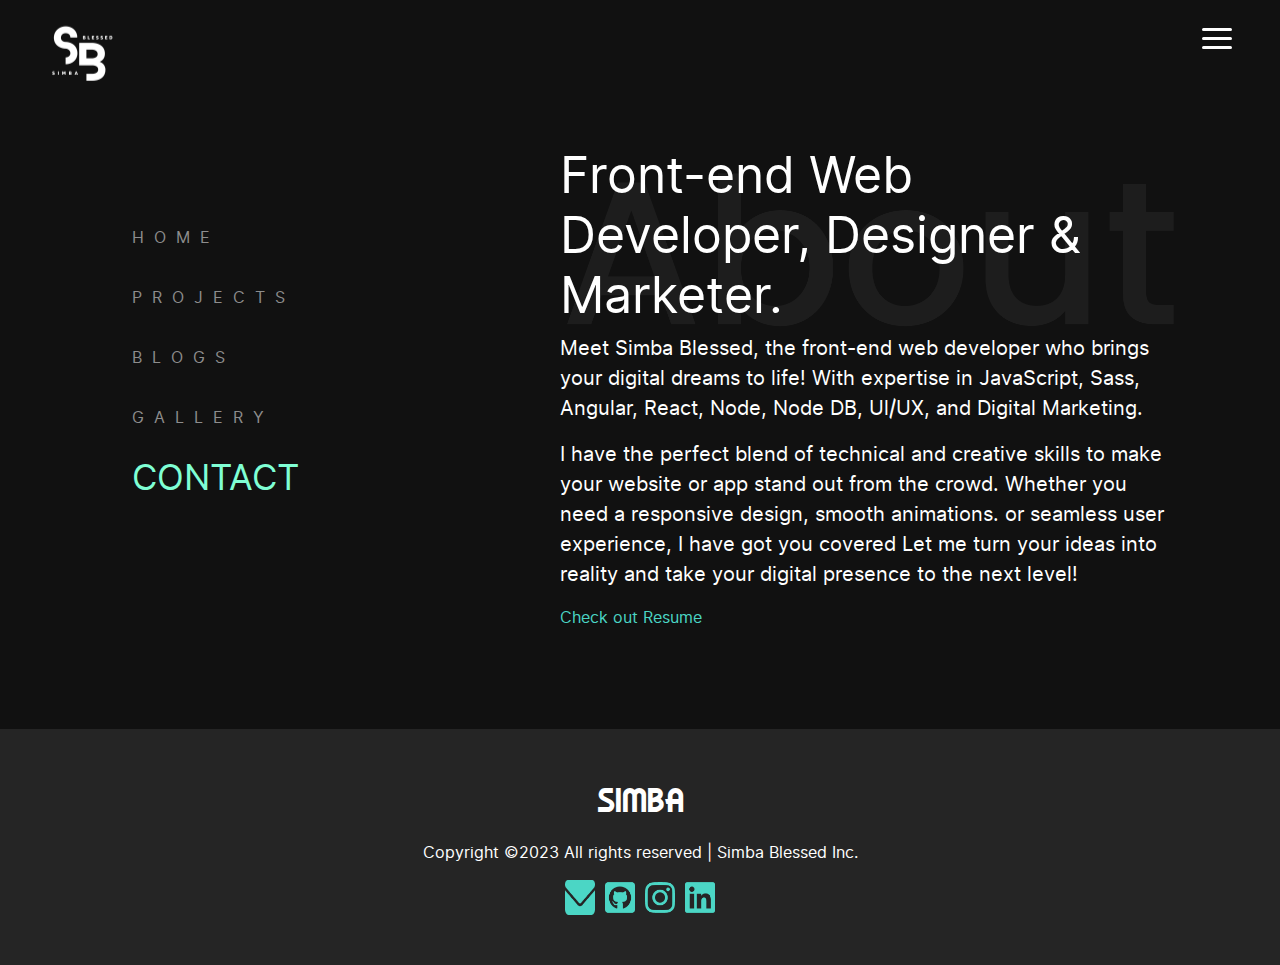
==== about.html @ e40c5028 "new update" ====
<!DOCTYPE html>
<html lang="en">
<head>
    <meta charset="UTF-8">
    <meta http-equiv="X-UA-Compatible" content="IE=edge">
    <meta name="viewport" content="width=device-width, initial-scale=1.0">
    <link rel="stylesheet" href="./assets/css/main.css">
    <link rel="stylesheet" href="./assets/css/bootstrap.min.css">
    <link rel="stylesheet" href="./assets/font/Korner/korner.css">
    <link rel="stylesheet" href="./assets/font/Korner/glitch.css">
    <link rel="stylesheet" href="./assets/font/interr/inter.css">
    <link rel="stylesheet" href="./assets/font/SDDEMO/sddemo.css">
    <title>About Me</title>
</head>
<header>
    <!-- Nav Starts -->
    <div class="navbar">
        <a href="./index.html" class="brand-title"><img src="./assets/icons/1.png" alt="" class="logo-image"></a>
 
     <a href="#" class="toggle-button" onclick="openNav()">
         <span class="bar"></span>
         <span class="bar"></span>
         <span class="bar"></span>
     </a>
 </div>
 
 <div id="myNav" class="overlay">
     <!-- Button to close the overlay navigation -->
  <a href="javascript:void(0)" class="closebtn" onclick="closeNav()">&times;</a>
     <!-- overlay -->
     <div class="overlay-content">
             <div>
                 <a class="active" href="#">HOME</a>
                 <a href="./blog.html">BLOG</a>
                 <a href="./about.html">ABOUT</a>
                 <a href="./resume.html">RESUME</a>
                 <a href="./contact.html">CONTACT</a>
             </div>
     </div>
 </div>
 <!-- Nav Ends -->
 </header>
<body>
    <section class="about-me-skills">
        <div class="row">
<!--             <div class="col-lg-5 brain-img">
                <img src="./assets/images/brainss.png" alt="" class="img-fluid">
            </div> -->

            <div class="col-lg-5">
                <div class="mynav">
                    <ul>
                        <li><a href="./index.html">HOME</a></li>
                        <li><a href="./work.html">PROJECTS</a></li>
                        <li><a href="./blog.html">BLOGS</a></li>
                        <!-- <li><a href="./resume.html">RESUME</a></li> -->
                        <li><a href="./gallery.html">GALLERY</a></li>
                        <li><a class="active" href="./contact.html">CONTACT</a></li>
                    </ul>
                </div>
            </div>

            <div class="col-lg-7">
                <div class="items-alll">
                    <img src="./assets/images/About Faint.png" alt="" class="img-fluid simz">
                    <h3>Front-end Web Developer,
                        Designer & Marketer.</h3>
                </div>
                <P>
                    Meet Simba Blessed, the front-end web developer who brings your 
                    digital dreams to life! With expertise in JavaScript, Sass, Angular, 
                    React, Node, Node DB, Ul/UX, and Digital Marketing. 
                </P>
                    
                <p>
                    I have the perfect blend of technical and creative 
                    skills to make your website or app stand out from 
                    the crowd. Whether you need a responsive design,
                    smooth animations. or seamless user
                    experience, I have got you covered
                    Let me turn your ideas into reality
                    and take your digital presence to the next
                    level!
                </p>
                <a href="./resume.html">Check out Resume</a>
            </div>
        </div>
    </section>

<!-- .ABOUT -->   

<section class="footer-section">
    <div>
        <p class="brand-title">SIMBA</p>
        <p>Copyright ©2023 All rights reserved | Simba Blessed Inc.</p>
        <div class="footer-icons">
            <img src="./assets/icons/blue/Vector.png" alt="" class="icon1">
            <img src="./assets/icons/blue/square-github 1.png" alt="" class="icon1">
            <img src="./assets/icons/blue/instagram 1.png" alt="" class="icon1">
            <img src="./assets/icons/blue/linkedin 1.png" alt="" class="icon1">
        </div>
    </div>
</section>

<script src="./assets/js/jquery-3.6.3.js"></script>
<script src="./assets/js/mine.js"></script>
</body>
</html>
---- assets/css/main.css ----
@import url("https://fonts.googleapis.com/css?family=Poppins:300,400,500,600,700,800,900&display=swap");
* {
  font-family: "interregular";
}

.div-gaps {
  padding: 50px 0;
}

.sections-gaps {
  padding: 70px 0;
}

.cards-gap {
  padding: 30px 0;
}

.logo-image {
  -o-object-fit: contain;
     object-fit: contain;
  width: 25%;
}

header {
  position: absolute;
  /* The Overlay (background) */
}
header .navbar {
  display: flex;
  width: 100vw;
  justify-content: space-between;
  align-items: center;
  background-color: transparent;
}
header .navbar .brand-title {
  color: rgb(255, 255, 255);
  transform: translateY(35%);
  position: absolute;
  left: 1rem;
}
header .navbar .toggle-button {
  position: absolute;
  top: 1.75rem;
  right: 3rem;
  display: flex;
  flex-direction: column;
  justify-content: space-between;
  width: 30px;
  height: 21px;
}
header .navbar .toggle-button:hover {
  transition: 0.5s;
}
header .navbar .toggle-button .bar {
  height: 3px;
  width: 100%;
  background-color: white;
  border-radius: 10px;
}
header .navbar .navbar-links {
  display: none;
  width: 100%;
}
header .navbar .navbar-links.active {
  display: flex;
}
header .navbar .navbar-links ul {
  display: flex;
  flex-direction: column;
  width: 100%;
  gap: 20px;
  padding: 10px;
}
header .navbar .navbar-links ul li {
  list-style: none;
  text-align: right;
}
header .navbar .navbar-links ul li:hover {
  background-color: gray;
}
header .navbar .navbar-links ul li a {
  color: white;
  text-decoration: none;
}
header .navbar .navbar-links ul li a.active {
  color: aqua;
}
header .overlay {
  /* Height & width depends on how you want to reveal the overlay (see JS below) */
  height: 100%;
  width: 0;
  position: fixed; /* Stay in place */
  z-index: 1; /* Sit on top */
  left: 0;
  top: 0;
  background-color: rgb(0, 0, 0); /* Black fallback color */
  background-color: rgba(0, 0, 0, 0.963); /* Black w/opacity */
  overflow-x: hidden; /* Disable horizontal scroll */
  transition: 0.5s; /* 0.5 second transition effect to slide in or slide down the overlay (height or width, depending on reveal) */
  /* When the height of the screen is less than 450 pixels, change the font-size of the links and position the close button again, so they don't overlap */
}
header .overlay .overlay-content {
  position: relative;
  top: 10%; /* 25% from the top */
  width: 100%; /* 100% width */
  text-align: center; /* Centered text/links */
  margin-top: 30px; /* 30px top margin to avoid conflict with the close button on smaller screens */
}
header .overlay .overlay-content a {
  /* The navigation links inside the overlay */
  padding: 8px;
  text-decoration: none;
  font-size: 70px;
  font-weight: 900;
  color: #818181;
  display: block; /* Display block instead of inline */
  transition: 0.3s; /* Transition effects on hover (color) */
}
header .overlay .overlay-content a:hover {
  color: aquamarine;
}
header .overlay .overlay-content a.focus {
  color: aquamarine;
}
header .overlay .closebtn {
  position: absolute;
  top: -10px;
  right: 45px;
  font-size: 60px;
  color: rgb(141, 141, 141);
  text-decoration: none;
}
@media screen and (max-height: 450px) {
  header .overlay .overlay a {
    font-size: 20px;
  }
  header .overlay .overlay .closebtn {
    font-size: 40px;
    top: 15px;
    right: 35px;
  }
}

.bilboard {
  /* position: relative; */
  background-color: #111;
  color: white;
  align-content: center;
  height: 100vh;
  overflow-x: hidden;
  display: flex;
  flex-direction: column;
  justify-content: center;
}
.bilboard .social-icons {
  display: flex;
  transform: translateY(80%);
  flex-direction: column;
  gap: 90px;
}
.bilboard .social-icons li {
  transform: rotate(90deg);
  list-style: none;
}
.bilboard .social-icons li a {
  color: rgb(141, 141, 141);
}
.bilboard .social-icons li a:hover {
  color: aqua;
  text-decoration: none;
  transition: 0.5s;
  letter-spacing: 1px;
}
.bilboard .herotxt-grp {
  display: flex;
  /* transform: translateY(60%); */
  justify-content: center;
}
.bilboard .herotxt-grp .hero-icons {
  width: 40px;
  display: flex;
  gap: 16px;
  color: aquamarine;
}
.bilboard .herotxt-grp span {
  color: aquamarine;
  letter-spacing: 5px;
  font-family: "sdglitchdemoregular";
}
.bilboard .herotxt-grp p {
  font-size: 30px;
}
.bilboard .herotxt-grp h1 {
  font-size: 120px;
  font-weight: 900;
  font-family: "Poppins", sans-serif;
}
.bilboard .mynav {
  /* transform: translateY(60%); */
}
.bilboard .mynav ul li {
  list-style: none;
}
.bilboard .mynav ul li a {
  text-decoration: none;
  color: rgb(141, 141, 141);
  line-height: 60px;
  letter-spacing: 10px;
}
.bilboard .mynav ul li a.active {
  color: aquamarine;
  font-size: 35px;
  letter-spacing: 0px;
}
.bilboard .mynav ul li a:hover {
  color: aquamarine;
  transition: 0.4s;
  font-size: 35px;
  letter-spacing: 0px;
}
.bilboard .hero-img {
  height: 671px;
}
.bilboard .hero-main {
  display: flex;
  justify-content: end;
}

.about-me {
  background-color: #111;
  padding: 100px;
  height: 100vh;
  display: flex;
  align-items: center;
}
.about-me .items-alll {
  display: flex;
  align-items: end;
}
.about-me h2 {
  font-size: 120px;
  color: white;
  position: absolute;
  align-items: center;
}
.about-me p {
  font-size: 30px;
  color: white;
}
.about-me p span {
  color: aquamarine;
  font-family: "sdglitchdemoregular";
}

.about-me-skills {
  background-color: #111;
  padding: 100px;
  /* height: 100vh; */
  display: flex;
  align-items: center;
}
.about-me-skills .mynav {
  /* transform: translateY(25%); */
  display: flex;
  height: 100%;
  align-items: center;
}
.about-me-skills .mynav ul li {
  list-style: none;
}
.about-me-skills .mynav ul li .btn3 {
  display: flex;
  align-items: center;
  justify-content: center;
  width: 130px;
  height: 45px;
  position: relative;
  top: 20px;
  align-items: center;
  justify-content: center;
  font-weight: bolder;
  background-color: transparent;
  color: white;
  border: 2px solid aquamarine;
  border-radius: 15px;
}
.about-me-skills .mynav ul li .btn3:hover {
  color: black;
  font-weight: bolder;
  background-color: #4BD6C5;
}
.about-me-skills .mynav ul li .btn3 span {
  font-size: 20px;
  font-weight: 700;
}
.about-me-skills .mynav ul li a {
  text-decoration: none;
  color: rgb(141, 141, 141);
  line-height: 60px;
  letter-spacing: 10px;
  /* text-decoration: line-through; */
}
.about-me-skills .mynav ul li a.active {
  color: aquamarine;
  font-size: 35px;
  letter-spacing: 0px;
}
.about-me-skills .mynav ul li a:hover {
  color: rgb(142, 126, 27);
  transition: 0.4s;
  font-size: 35px;
  letter-spacing: 0px;
}
.about-me-skills .brain-img {
  display: flex;
  justify-content: center;
  align-items: center;
}
.about-me-skills .my-aboutimg {
  height: 400px;
}
.about-me-skills .items-alll {
  display: flex;
  align-items: end;
}
.about-me-skills h3 {
  position: absolute;
  color: white;
  width: 45%;
  font-size: 50px;
}
.about-me-skills p {
  font-size: 20px;
  color: white;
  line-height: 30px;
}
.about-me-skills a {
  color: #4BD6C5;
  text-decoration: none;
}

.section-padding {
  background-color: #111;
  padding: 100px;
}

.resume, .resume-all {
  background-color: #111;
  /*  padding: 100px;
      height: 100vh; */
  /* display: flex; */
  align-items: center;
  width: auto;
}
.resume .card, .resume-all .card {
  background-color: #3A3A3A;
  color: white;
  padding: 30px;
  width: 95%;
}
.resume .card span, .resume-all .card span {
  color: aquamarine;
}
.resume .items-alll, .resume-all .items-alll {
  display: flex;
  align-items: end;
}
.resume h2, .resume-all h2 {
  font-size: 120px;
  color: white;
  position: absolute;
  align-items: center;
}
.resume h3, .resume-all h3 {
  font-size: 30px;
  color: white;
}
.resume p, .resume-all p {
  font-size: 30px;
  color: white;
}
.resume p span, .resume-all p span {
  color: aquamarine;
  font-family: "sdglitchdemoregular";
}

.work-section {
  background-color: #111;
  padding: 100px;
  align-items: center;
}
.work-section .btn3 {
  display: flex;
  align-items: center;
  justify-content: center;
  width: 130px;
  height: 45px;
  position: relative;
  top: 80px;
  font-weight: bolder;
  background-color: transparent;
  color: white;
  border: 2px solid aquamarine;
  border-radius: 15px;
  left: 33px;
}
.work-section .btn3:hover {
  color: black;
  font-weight: bolder;
  background-color: #4BD6C5;
}
.work-section .btn3 span {
  font-size: 20px;
  font-weight: 700;
}
.work-section .first-grp {
  margin-bottom: 30px;
}
.work-section .first-grp h4 {
  color: white;
  text-align: center;
}
.work-section .first-grp p {
  color: white;
  text-align: center;
}
.work-section .first-grp .imgs-1 {
  width: 100%;
  height: 100%;
}
.work-section .first-grp .imgs-1:hover {
  background-color: aquamarine;
}
.work-section .projects-nav ul {
  display: flex;
  gap: 25px;
  align-items: center;
  justify-content: center;
}
.work-section .projects-nav ul li a.active {
  color: #4BD6C5;
}
.work-section .items-alll {
  display: flex;
  align-items: end;
}
.work-section li a {
  color: grey;
  list-style: none;
  text-decoration: none;
  font-size: 20px;
}
.work-section li a:hover {
  color: #4BD6C5;
}
.work-section h2 {
  font-size: 120px;
  color: white;
  position: absolute;
  align-items: center;
}
.work-section h3 {
  font-size: 50px;
  color: white;
}
.work-section p {
  font-size: 30px;
  color: white;
}
.work-section p span {
  color: aquamarine;
  font-family: "sdglitchdemoregular";
}
.work-section .sections-gap button {
  position: relative;
  padding: 5px 17px 5px 12px;
  font-weight: 700;
  text-transform: uppercase;
  background-color: transparent;
  border: none;
}
.work-section .gallery-text {
  display: flex;
  flex-direction: column;
  align-items: center;
  justify-content: center;
}
.work-section .genesis-content {
  display: flex;
  padding-top: 10px;
  justify-content: space-between;
}
.work-section .genesis-content a {
  list-style: none;
  text-decoration: none;
  color: gray;
  letter-spacing: 5px;
}
.work-section .genesis-content a:hover {
  color: rgb(142, 126, 27);
  text-decoration: line-through;
}
.work-section .Luigis-content {
  display: flex;
  padding-top: 10px;
  justify-content: center;
}
.work-section .Luigis-content a {
  list-style: none;
  text-decoration: none;
  color: gray;
  letter-spacing: 5px;
}
.work-section .Luigis-content a:hover {
  color: rgb(142, 126, 27);
  text-decoration: line-through;
}
.work-section .Luigis-content a.focus {
  color: rgb(142, 126, 27);
  text-decoration: line-through;
}

.blogs, .blog {
  background-color: #111;
  /*     padding: 100px;
      height: 100vh; */
  /* display: flex; */
  align-items: center;
  width: auto;
}
.blogs .card, .blog .card {
  background-color: #3A3A3A;
  color: white;
  padding: 30px;
  width: 95%;
}
.blogs .card span, .blog .card span {
  color: aquamarine;
  font-family: "sdglitchdemoregular";
}
.blogs .items-alll, .blog .items-alll {
  display: flex;
  align-items: end;
}
.blogs h2, .blog h2 {
  font-size: 120px;
  color: white;
  position: absolute;
  align-items: center;
}
.blogs h3, .blog h3 {
  font-size: 30px;
  color: white;
}
.blogs p, .blog p {
  font-size: 30px;
  color: white;
}
.blogs p span, .blog p span {
  color: aquamarine;
  font-family: "sdglitchdemoregular";
}

.contact-form {
  background-color: #111;
  padding: 120px;
}
.contact-form .mynav {
  display: flex;
  height: 100%;
  align-items: center;
}
.contact-form .mynav ul li {
  list-style: none;
}
.contact-form .mynav ul li a {
  text-decoration: none;
  color: rgb(141, 141, 141);
  line-height: 60px;
  letter-spacing: 10px;
  /* text-decoration: line-through; */
}
.contact-form .mynav ul li a.active {
  color: aquamarine;
  font-size: 35px;
  letter-spacing: 0px;
}
.contact-form .mynav ul li a:hover {
  color: rgb(142, 126, 27);
  transition: 0.4s;
  font-size: 35px;
  letter-spacing: 0px;
}
.contact-form .items-alll h3 li {
  list-style: none;
}
.contact-form .items-alll h3 li a {
  color: white;
  text-decoration: none;
}
.contact-form .items-alll h3 li a:hover {
  color: aquamarine;
}
.contact-form .div-gaps {
  margin-bottom: 5px;
}
.contact-form input[type=text], .contact-form select {
  width: 100%;
  padding: 12px 20px;
  margin: 10px 0;
  font-size: larger;
  display: inline-block;
  border: none;
  background-color: #3A3A3A;
  color: white;
  border-radius: 15px;
  box-sizing: border-box;
}
.contact-form textarea {
  border: none;
  background-color: #3A3A3A;
  color: white;
  font-size: larger;
  border-radius: 15px;
  box-sizing: border-box;
  display: inline-block;
  padding: 12px 20px;
  margin: 8px 0;
  width: 100%;
  height: 150px;
}
.contact-form .btn3 {
  display: flex;
  align-items: center;
  justify-content: center;
  width: 130px;
  height: 45px;
  position: relative;
  top: 20px;
  align-items: center;
  justify-content: center;
  font-weight: bolder;
  background-color: transparent;
  color: white;
  border: 2px solid aquamarine;
  border-radius: 15px;
}
.contact-form .btn3:hover {
  color: black;
  font-weight: bolder;
  background-color: #4BD6C5;
}
.contact-form .btn3 span {
  font-size: 20px;
  font-weight: 700;
}

.footer-section {
  background-color: #252525;
  text-align: center;
  display: flex;
  align-content: center;
  justify-content: center;
  padding: 50px;
}
.footer-section .brand-title {
  font-family: "korner_deli_nfregular";
  font-size: 30px;
}
.footer-section p {
  color: white;
}
.footer-section .footer-icons {
  display: flex;
  gap: 10px;
  justify-content: center;
}
.footer-section .footer-icons .icon1 {
  width: 30px;
}

.services-section {
  padding: 120px;
  background-color: #111;
}
.services-section .card {
  background-color: #3A3A3A;
  color: white;
  text-align: center;
  border: none;
}
.services-section .card h4 {
  font-weight: 900;
  color: #4BD6C5;
}
.services-section .card-header {
  border: none;
}
.services-section .card-header .brushimg {
  width: 90px;
}

.gallery-section {
  background-color: #111;
  padding: 120px;
  color: white;
  width: 100vw;
  height: 100vh;
}
.gallery-section .gomb_set {
  display: flex;
  flex-direction: column;
  gap: 18px;
}
.gallery-section .mynav {
  display: flex;
  height: 100%;
  align-items: center;
}
.gallery-section .mynav ul li {
  list-style: none;
}
.gallery-section .mynav ul li a {
  text-decoration: none;
  color: rgb(141, 141, 141);
  line-height: 60px;
  letter-spacing: 10px;
  /* text-decoration: line-through; */
}
.gallery-section .mynav ul li a.active {
  color: aquamarine;
  font-size: 35px;
  letter-spacing: 0px;
}
.gallery-section .mynav ul li a:hover {
  color: rgb(142, 126, 27);
  transition: 0.4s;
  font-size: 35px;
  letter-spacing: 0px;
}

.work-section {
  background-color: #111;
  width: 100vw;
  height: 100vh;
}
.work-section .mynav {
  transform: translateY(25%);
}
.work-section .mynav ul li {
  list-style: none;
}
.work-section .mynav ul li .btn3 {
  display: flex;
  align-items: center;
  justify-content: center;
  width: 130px;
  height: 45px;
  position: relative;
  top: 20px;
  align-items: center;
  justify-content: center;
  font-weight: bolder;
  background-color: transparent;
  color: white;
  border: 2px solid aquamarine;
  border-radius: 15px;
}
.work-section .mynav ul li .btn3:hover {
  color: black;
  font-weight: bolder;
  background-color: #4BD6C5;
}
.work-section .mynav ul li .btn3 span {
  font-size: 20px;
  font-weight: 700;
}
.work-section .mynav ul li a {
  text-decoration: none;
  color: rgb(141, 141, 141);
  line-height: 60px;
  letter-spacing: 10px;
  /* text-decoration: line-through; */
}
.work-section .mynav ul li a.active {
  color: aquamarine;
  font-size: 35px;
  letter-spacing: 0px;
}
.work-section .mynav ul li a:hover {
  color: rgb(142, 126, 27);
  transition: 0.4s;
  font-size: 35px;
  letter-spacing: 0px;
}

.bilboard-blog {
  background-color: #111;
  width: 100vw;
  height: 100vh;
  padding: 100px;
}
.bilboard-blog .mynav {
  display: flex;
  height: 100%;
  transform: translateY(40%);
}
.bilboard-blog .mynav ul li {
  list-style: none;
}
.bilboard-blog .mynav ul li a {
  text-decoration: none;
  color: rgb(141, 141, 141);
  line-height: 60px;
  letter-spacing: 10px;
}
.bilboard-blog .mynav ul li a.active {
  color: aquamarine;
  font-size: 35px;
  letter-spacing: 0px;
}
.bilboard-blog .mynav ul li a:hover {
  color: aquamarine;
  transition: 0.4s;
  font-size: 35px;
  letter-spacing: 0px;
}/*# sourceMappingURL=main.css.map */
---- assets/font/Korner/korner.css ----
/*! Generated by Font Squirrel (https://www.fontsquirrel.com) on March 7, 2023 */



@font-face {
    font-family: 'korner_deli_nfregular';
    src: url('kornerdelinf-webfont.woff2') format('woff2'),
         url('kornerdelinf-webfont.woff') format('woff');
    font-weight: normal;
    font-style: normal;

}




@font-face {
    font-family: 'korner_deli_nfregular';
    src: url('kornerdelinf-webfont.woff2') format('woff2'),
         url('kornerdelinf-webfont.woff') format('woff');
    font-weight: normal;
    font-style: normal;

}
---- assets/font/interr/inter.css ----
/*! Generated by Font Squirrel (https://www.fontsquirrel.com) on March 7, 2023 */



@font-face {
    font-family: 'interregular';
    src: url('inter-variablefont_slntwght-webfont.woff2') format('woff2'),
         url('inter-variablefont_slntwght-webfont.woff') format('woff');
    font-weight: normal;
    font-style: normal;

}
---- assets/font/SDDEMO/sddemo.css ----
/*! Generated by Font Squirrel (https://www.fontsquirrel.com) on March 9, 2023 */



@font-face {
    font-family: 'sdglitchdemoregular';
    src: url('sdglitchdemoregular-yzroj-webfont.woff2') format('woff2'),
         url('sdglitchdemoregular-yzroj-webfont.woff') format('woff');
    font-weight: normal;
    font-style: normal;

}
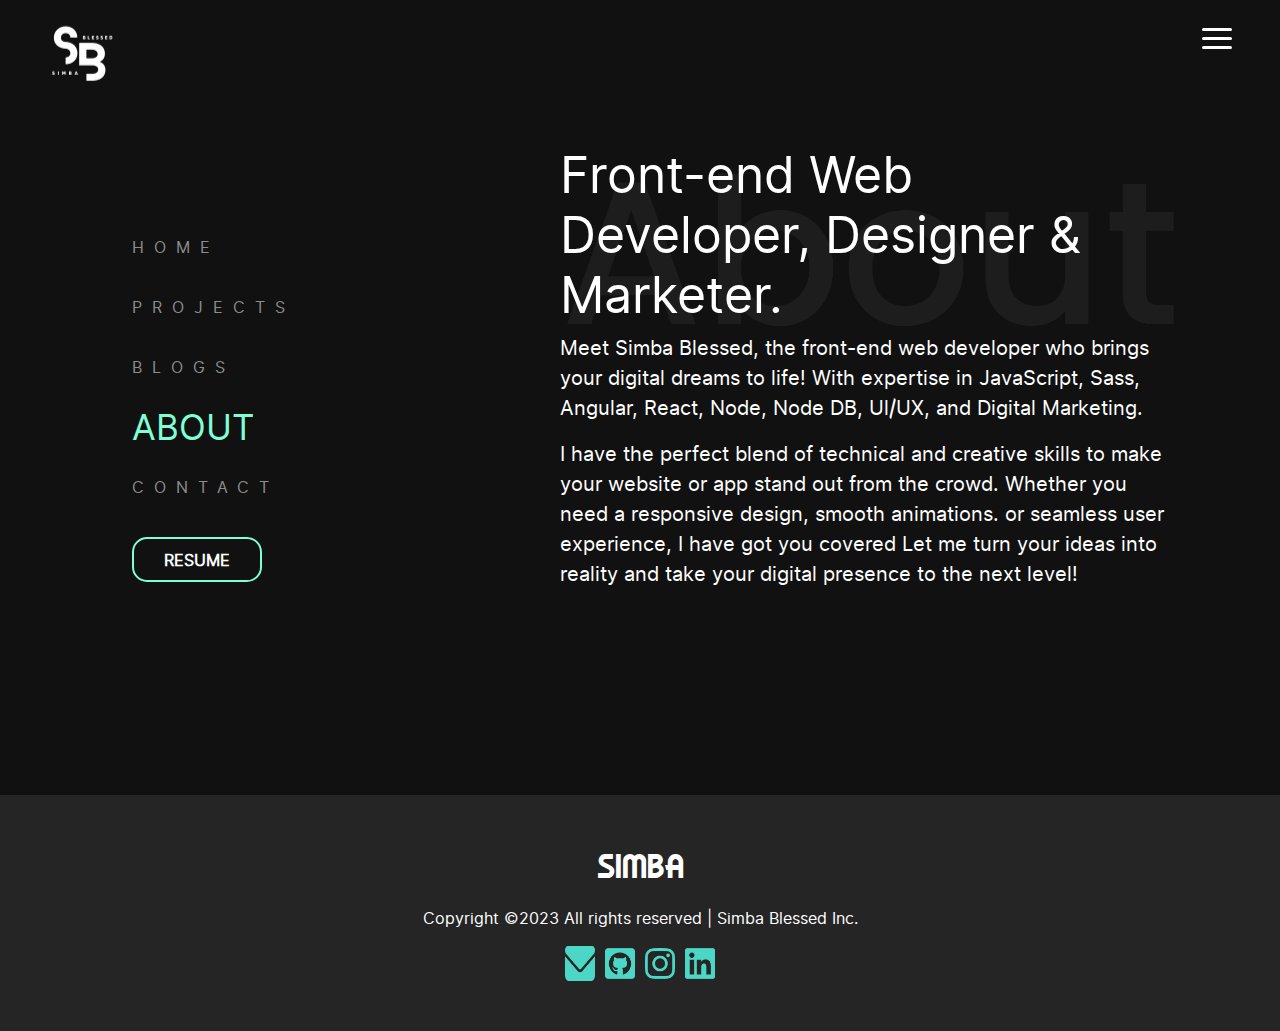
==== commit 0f2b2361: "multiple changes" ====
--- a/about.html
+++ b/about.html
@@ -33,7 +33,6 @@
                  <a class="active" href="#">HOME</a>
                  <a href="./blog.html">BLOG</a>
                  <a href="./about.html">ABOUT</a>
-                 <a href="./resume.html">RESUME</a>
                  <a href="./contact.html">CONTACT</a>
              </div>
      </div>
@@ -53,14 +52,14 @@
                         <li><a href="./index.html">HOME</a></li>
                         <li><a href="./work.html">PROJECTS</a></li>
                         <li><a href="./blog.html">BLOGS</a></li>
-                        <!-- <li><a href="./resume.html">RESUME</a></li> -->
-                        <li><a href="./gallery.html">GALLERY</a></li>
-                        <li><a class="active" href="./contact.html">CONTACT</a></li>
+                        <li><a class="active" href="./about.html">ABOUT</a></li>
+                        <li><a href="./contact.html">CONTACT</a></li>
+                        <li><button class="btn3">RESUME</button></li>
                     </ul>
                 </div>
             </div>
 
-            <div class="col-lg-7">
+            <div class="col-lg-7 all-all">
                 <div class="items-alll">
                     <img src="./assets/images/About Faint.png" alt="" class="img-fluid simz">
                     <h3>Front-end Web Developer,
@@ -82,7 +81,7 @@
                     and take your digital presence to the next
                     level!
                 </p>
-                <a href="./resume.html">Check out Resume</a>
+                <!-- <a href="./resume.html">Check out Resume</a> -->
             </div>
         </div>
     </section>
--- a/assets/css/main.css
+++ b/assets/css/main.css
@@ -1,10 +1,15 @@
 @import url("https://fonts.googleapis.com/css?family=Poppins:300,400,500,600,700,800,900&display=swap");
 * {
   font-family: "interregular";
+  scroll-behavior: smooth;
 }
 
 .div-gaps {
   padding: 50px 0;
+}
+
+.div-gaps-medium {
+  padding: 25px 0;
 }
 
 .sections-gaps {
@@ -154,7 +159,7 @@
 }
 .bilboard .social-icons {
   display: flex;
-  transform: translateY(80%);
+  transform: translateY(60%);
   flex-direction: column;
   gap: 90px;
 }
@@ -163,7 +168,7 @@
   list-style: none;
 }
 .bilboard .social-icons li a {
-  color: rgb(141, 141, 141);
+  color: rgba(65, 65, 65, 0.817);
 }
 .bilboard .social-icons li a:hover {
   color: aqua;
@@ -176,6 +181,14 @@
   /* transform: translateY(60%); */
   justify-content: center;
 }
+.bilboard .herotxt-grp .waved-img {
+  -o-object-fit: contain;
+     object-fit: contain;
+  width: 5%;
+}
+.bilboard .herotxt-grp .waved-img:hover {
+  rotate: 50deg;
+}
 .bilboard .herotxt-grp .hero-icons {
   width: 40px;
   display: flex;
@@ -183,7 +196,7 @@
   color: aquamarine;
 }
 .bilboard .herotxt-grp span {
-  color: aquamarine;
+  color: #7fffd4;
   letter-spacing: 5px;
   font-family: "sdglitchdemoregular";
 }
@@ -258,6 +271,12 @@
   /* height: 100vh; */
   display: flex;
   align-items: center;
+}
+.about-me-skills .all-all {
+  display: flex;
+  flex-direction: column;
+  height: 100%;
+  padding-bottom: 90px;
 }
 .about-me-skills .mynav {
   /* transform: translateY(25%); */
@@ -402,7 +421,6 @@
   color: white;
   border: 2px solid aquamarine;
   border-radius: 15px;
-  left: 33px;
 }
 .work-section .btn3:hover {
   color: black;
@@ -430,15 +448,6 @@
 }
 .work-section .first-grp .imgs-1:hover {
   background-color: aquamarine;
-}
-.work-section .projects-nav ul {
-  display: flex;
-  gap: 25px;
-  align-items: center;
-  justify-content: center;
-}
-.work-section .projects-nav ul li a.active {
-  color: #4BD6C5;
 }
 .work-section .items-alll {
   display: flex;
@@ -520,55 +529,13 @@
   text-decoration: line-through;
 }
 
-.blogs, .blog {
-  background-color: #111;
-  /*     padding: 100px;
-      height: 100vh; */
-  /* display: flex; */
-  align-items: center;
-  width: auto;
-}
-.blogs .card, .blog .card {
-  background-color: #3A3A3A;
-  color: white;
-  padding: 30px;
-  width: 95%;
-}
-.blogs .card span, .blog .card span {
-  color: aquamarine;
-  font-family: "sdglitchdemoregular";
-}
-.blogs .items-alll, .blog .items-alll {
-  display: flex;
-  align-items: end;
-}
-.blogs h2, .blog h2 {
-  font-size: 120px;
-  color: white;
-  position: absolute;
-  align-items: center;
-}
-.blogs h3, .blog h3 {
-  font-size: 30px;
-  color: white;
-}
-.blogs p, .blog p {
-  font-size: 30px;
-  color: white;
-}
-.blogs p span, .blog p span {
-  color: aquamarine;
-  font-family: "sdglitchdemoregular";
-}
-
 .contact-form {
   background-color: #111;
   padding: 120px;
 }
 .contact-form .mynav {
   display: flex;
-  height: 100%;
-  align-items: center;
+  transform: translateY(25%);
 }
 .contact-form .mynav ul li {
   list-style: none;
@@ -578,6 +545,7 @@
   color: rgb(141, 141, 141);
   line-height: 60px;
   letter-spacing: 10px;
+  font-size: 15px;
   /* text-decoration: line-through; */
 }
 .contact-form .mynav ul li a.active {
@@ -604,7 +572,7 @@
 .contact-form .div-gaps {
   margin-bottom: 5px;
 }
-.contact-form input[type=text], .contact-form select {
+.contact-form input, .contact-form select {
   width: 100%;
   padding: 12px 20px;
   margin: 10px 0;
@@ -743,9 +711,11 @@
   background-color: #111;
   width: 100vw;
   height: 100vh;
+  overflow-y: scroll;
 }
 .work-section .mynav {
   transform: translateY(25%);
+  position: fixed;
 }
 .work-section .mynav ul li {
   list-style: none;
@@ -780,6 +750,7 @@
   color: rgb(141, 141, 141);
   line-height: 60px;
   letter-spacing: 10px;
+  font-size: 15px;
   /* text-decoration: line-through; */
 }
 .work-section .mynav ul li a.active {
@@ -803,13 +774,14 @@
 .bilboard-blog .mynav {
   display: flex;
   height: 100%;
-  transform: translateY(40%);
+  transform: translateY(25%);
 }
 .bilboard-blog .mynav ul li {
   list-style: none;
 }
 .bilboard-blog .mynav ul li a {
   text-decoration: none;
+  font-size: 15px;
   color: rgb(141, 141, 141);
   line-height: 60px;
   letter-spacing: 10px;
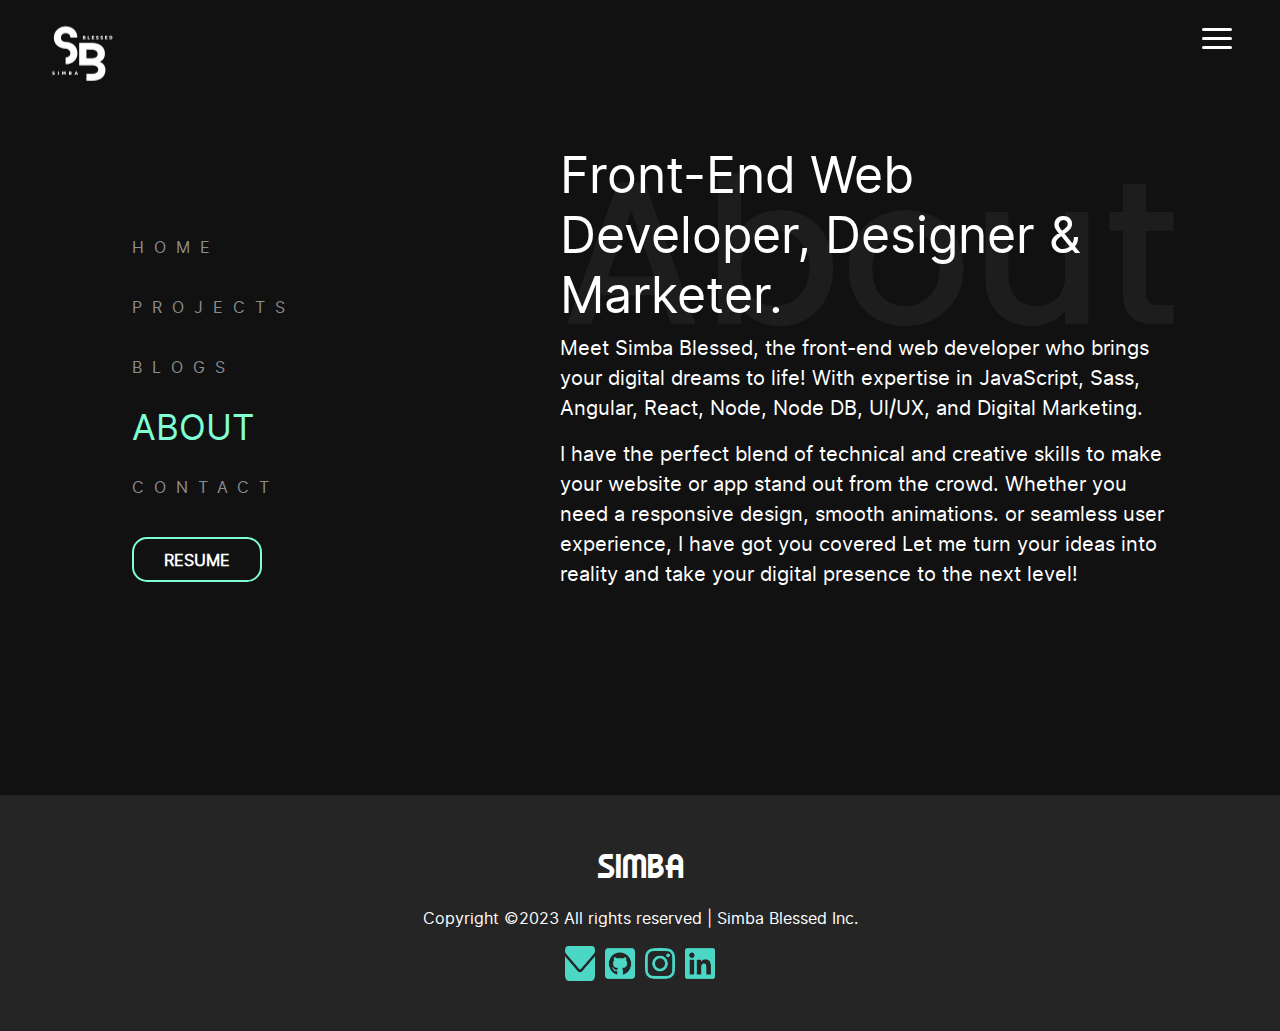
==== commit f9aa72ad: "added media queries to about section" ====
--- a/about.html
+++ b/about.html
@@ -6,6 +6,7 @@
     <meta name="viewport" content="width=device-width, initial-scale=1.0">
     <link rel="stylesheet" href="./assets/css/main.css">
     <link rel="stylesheet" href="./assets/css/bootstrap.min.css">
+    <link rel="stylesheet" href="./assets/css/breakpoints.css">
     <link rel="stylesheet" href="./assets/font/Korner/korner.css">
     <link rel="stylesheet" href="./assets/font/Korner/glitch.css">
     <link rel="stylesheet" href="./assets/font/interr/inter.css">
@@ -62,14 +63,14 @@
             <div class="col-lg-7 all-all">
                 <div class="items-alll">
                     <img src="./assets/images/About Faint.png" alt="" class="img-fluid simz">
-                    <h3>Front-end Web Developer,
+                    <h3>Front-End Web Developer,
                         Designer & Marketer.</h3>
                 </div>
-                <P>
+                <p>
                     Meet Simba Blessed, the front-end web developer who brings your 
                     digital dreams to life! With expertise in JavaScript, Sass, Angular, 
                     React, Node, Node DB, Ul/UX, and Digital Marketing. 
-                </P>
+                </p>
                     
                 <p>
                     I have the perfect blend of technical and creative 
--- a/assets/css/main.css
+++ b/assets/css/main.css
@@ -168,7 +168,7 @@
   list-style: none;
 }
 .bilboard .social-icons li a {
-  color: rgba(65, 65, 65, 0.817);
+  color: rgba(70, 70, 70, 0.817);
 }
 .bilboard .social-icons li a:hover {
   color: aqua;
--- a/assets/css/breakpoints.css
+++ b/assets/css/breakpoints.css
@@ -0,0 +1,66 @@
+@media screen and (max-width: 567px) {
+  .bilboard {
+    text-align: center;
+  }
+  .bilboard .mynav {
+    display: none;
+  }
+  .bilboard .herotxt-grp .waved-img {
+    -o-object-fit: contain;
+       object-fit: contain;
+    width: 30px;
+  }
+  .bilboard .herotxt-grp h1 {
+    font-size: 70px;
+  }
+  .bilboard .herotxt-grp p {
+    font-size: 30px;
+  }
+  .bilboard .social-icons {
+    flex-direction: row;
+    justify-content: center;
+  }
+  .bilboard .social-icons li {
+    transform: rotate(0);
+  }
+  .work-section .div-gaps-medium {
+    padding: 8px 0;
+  }
+  .work-section .mynav {
+    display: none;
+  }
+  .work-section .genesis-content {
+    flex-direction: column;
+    text-align: center;
+  }
+  header .overlay .overlay-content a {
+    font-size: 40px;
+  }
+  header .overlay .overlay-content .closebtn {
+    font-size: 40px;
+    top: 15px;
+    right: 35px;
+  }
+  .about-me-skills .mynav {
+    display: none;
+  }
+  .about-me-skills .all-all p {
+    width: 150%;
+    text-align: center;
+    color: rgb(146, 146, 146);
+    transform: translateX(-15%);
+  }
+  .about-me-skills .all-all .items-alll {
+    padding-top: 140px;
+  }
+  .about-me-skills .all-all .items-alll .simz {
+    display: none;
+  }
+  .about-me-skills .all-all .items-alll h3 {
+    font-size: 23px;
+    width: 69%;
+    transform: translateX(-15%);
+    text-align: center;
+    font-weight: 800;
+  }
+}/*# sourceMappingURL=breakpoints.css.map */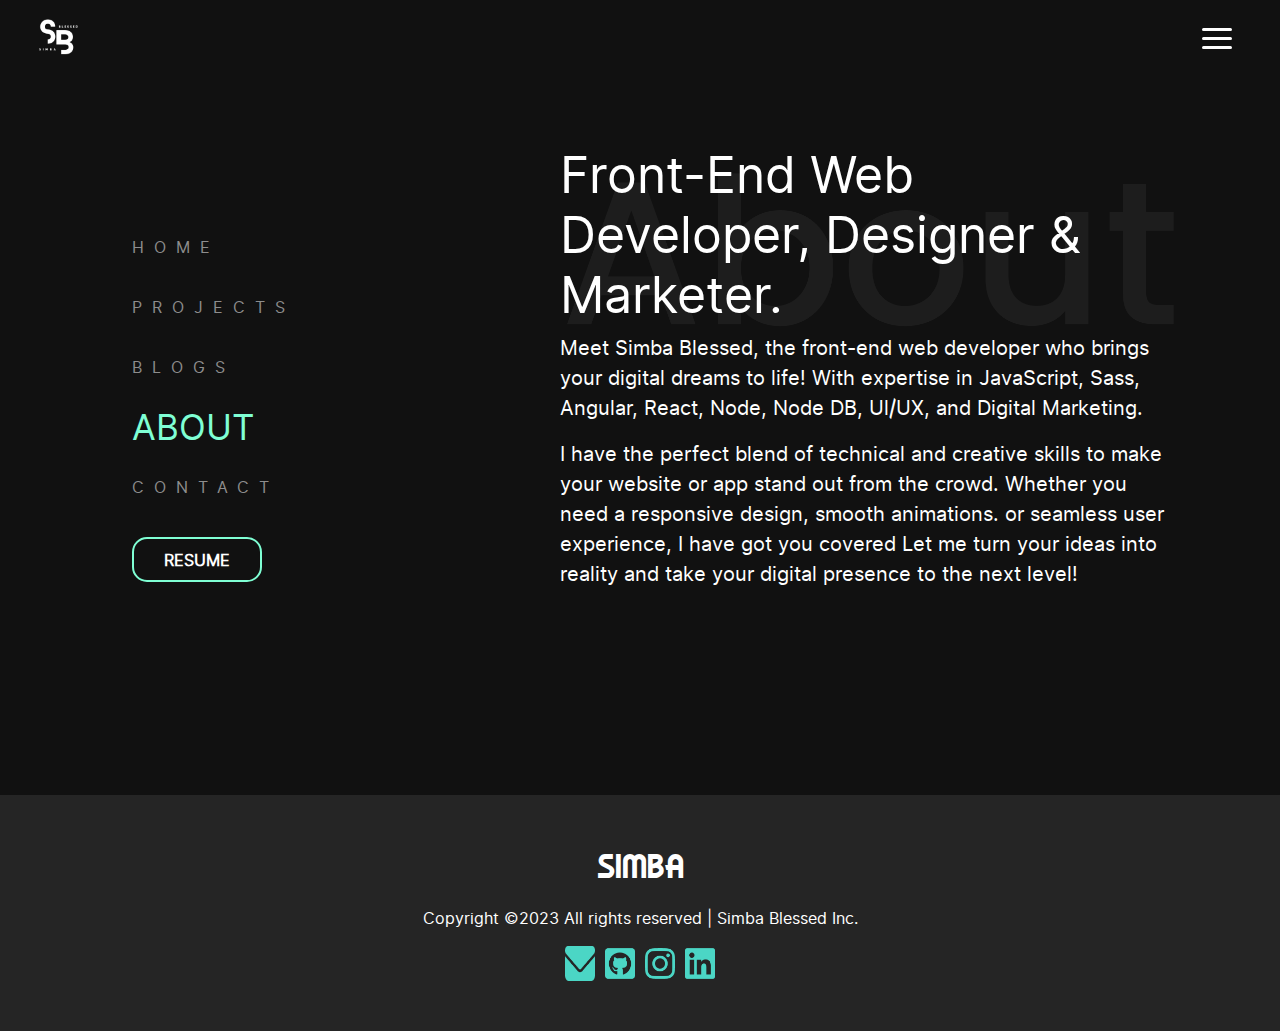
==== commit f69aa77b: "Finalized Media Queries on Mobile Device" ====
--- a/about.html
+++ b/about.html
@@ -63,7 +63,7 @@
             <div class="col-lg-7 all-all">
                 <div class="items-alll">
                     <img src="./assets/images/About Faint.png" alt="" class="img-fluid simz">
-                    <h3>Front-End Web Developer,
+                    <h3><span>Front-End</span> Web Developer,
                         Designer & Marketer.</h3>
                 </div>
                 <p>
--- a/assets/css/main.css
+++ b/assets/css/main.css
@@ -36,6 +36,11 @@
   justify-content: space-between;
   align-items: center;
   background-color: transparent;
+}
+header .navbar .logo-image {
+  -o-object-fit: contain;
+     object-fit: contain;
+  width: 80px;
 }
 header .navbar .brand-title {
   color: rgb(255, 255, 255);
--- a/assets/css/breakpoints.css
+++ b/assets/css/breakpoints.css
@@ -63,4 +63,16 @@
     text-align: center;
     font-weight: 800;
   }
+  .about-me-skills .all-all .items-alll h3 span {
+    background-color: rgba(0, 255, 255, 0.303);
+  }
+  .contact-form {
+    padding: 50px;
+  }
+  .contact-form .mynav {
+    display: none;
+  }
+  .contact-form form {
+    padding-top: 100px;
+  }
 }/*# sourceMappingURL=breakpoints.css.map */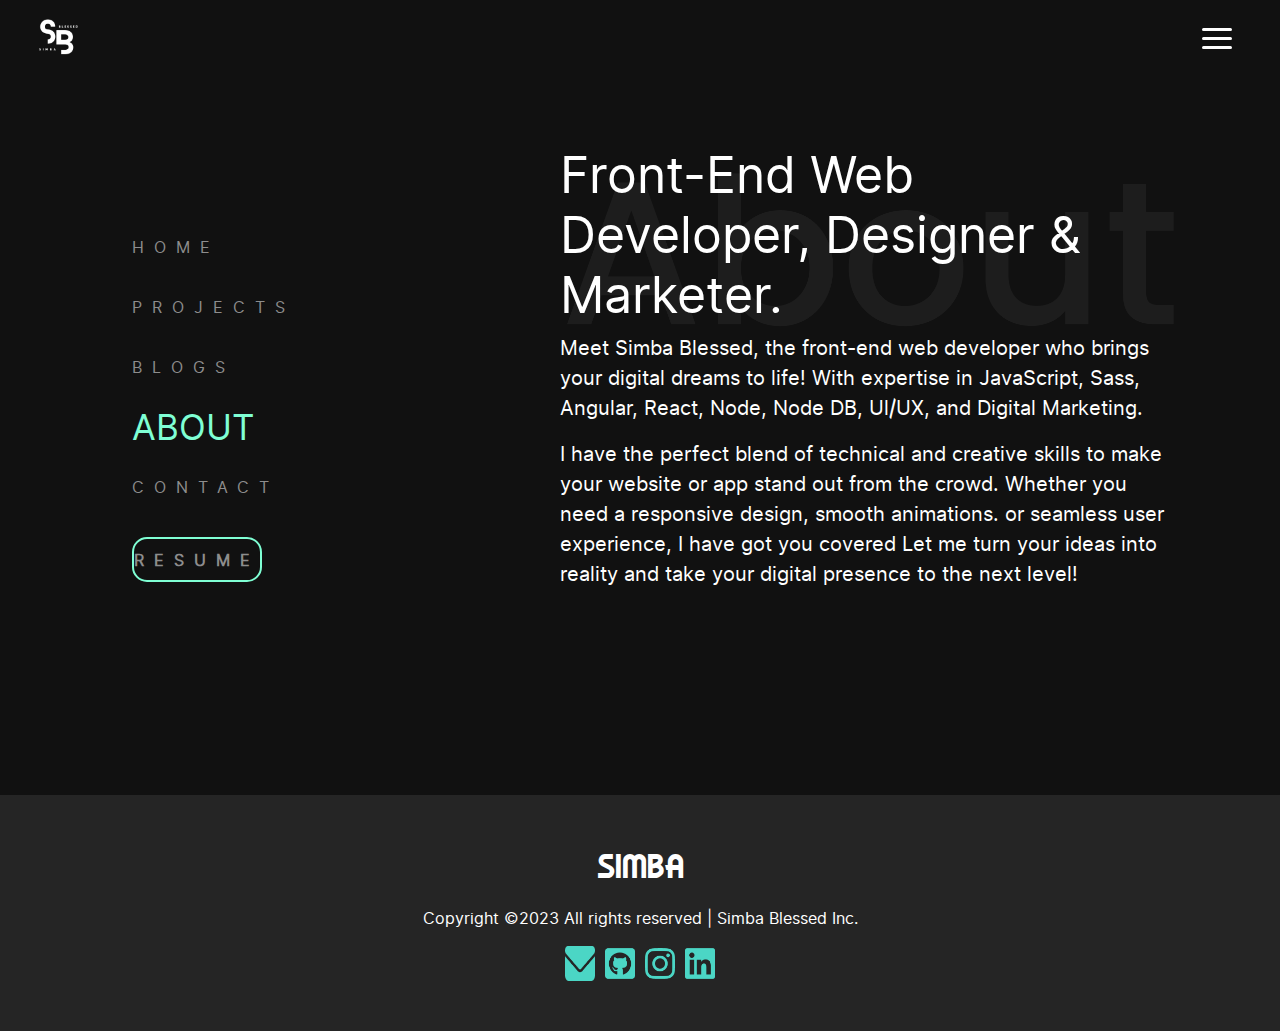
==== commit 5bbd9cd5: "blog pages" ====
--- a/about.html
+++ b/about.html
@@ -31,7 +31,8 @@
      <!-- overlay -->
      <div class="overlay-content">
              <div>
-                 <a class="active" href="#">HOME</a>
+                 <a class="active" href="./index.html">HOME</a>
+                 <a href="./work.html">PROJECTS</a>
                  <a href="./blog.html">BLOG</a>
                  <a href="./about.html">ABOUT</a>
                  <a href="./contact.html">CONTACT</a>
@@ -55,7 +56,7 @@
                         <li><a href="./blog.html">BLOGS</a></li>
                         <li><a class="active" href="./about.html">ABOUT</a></li>
                         <li><a href="./contact.html">CONTACT</a></li>
-                        <li><button class="btn3">RESUME</button></li>
+                        <li><button class="btn3"><a href="https://drive.google.com/uc?export=download&id=1AYtKNKrVmbqawBFax5MzDW6HeddeLttZ">RESUME</a></button></li>
                     </ul>
                 </div>
             </div>
--- a/assets/css/main.css
+++ b/assets/css/main.css
@@ -769,7 +769,9 @@
   font-size: 35px;
   letter-spacing: 0px;
 }
-
+.work-section .card {
+  border-top: 2px solid red;
+}
 .bilboard-blog {
   background-color: #111;
   width: 100vw;
--- a/assets/css/breakpoints.css
+++ b/assets/css/breakpoints.css
@@ -1,3 +1,34 @@
+@media screen and (min-width: 777px) and (max-width: 1025px) {
+  .bilboard {
+    overflow-y: hidden;
+    height: 100vh;
+  }
+  .bilboard .mynav {
+    display: none;
+  }
+  .bilboard .herotxt-grp {
+    text-align: center;
+  }
+  .bilboard .social-icons {
+    transform: translateY();
+    display: flex;
+    flex-direction: row;
+    justify-content: center;
+  }
+  .bilboard .social-icons li {
+    transform: rotate(0);
+    display: flex;
+  }
+  .work-section .mynav {
+    display: none;
+  }
+  .contact-form {
+    height: 80vh;
+  }
+  .contact-form .mynav {
+    display: none;
+  }
+}
 @media screen and (max-width: 567px) {
   .bilboard {
     text-align: center;
